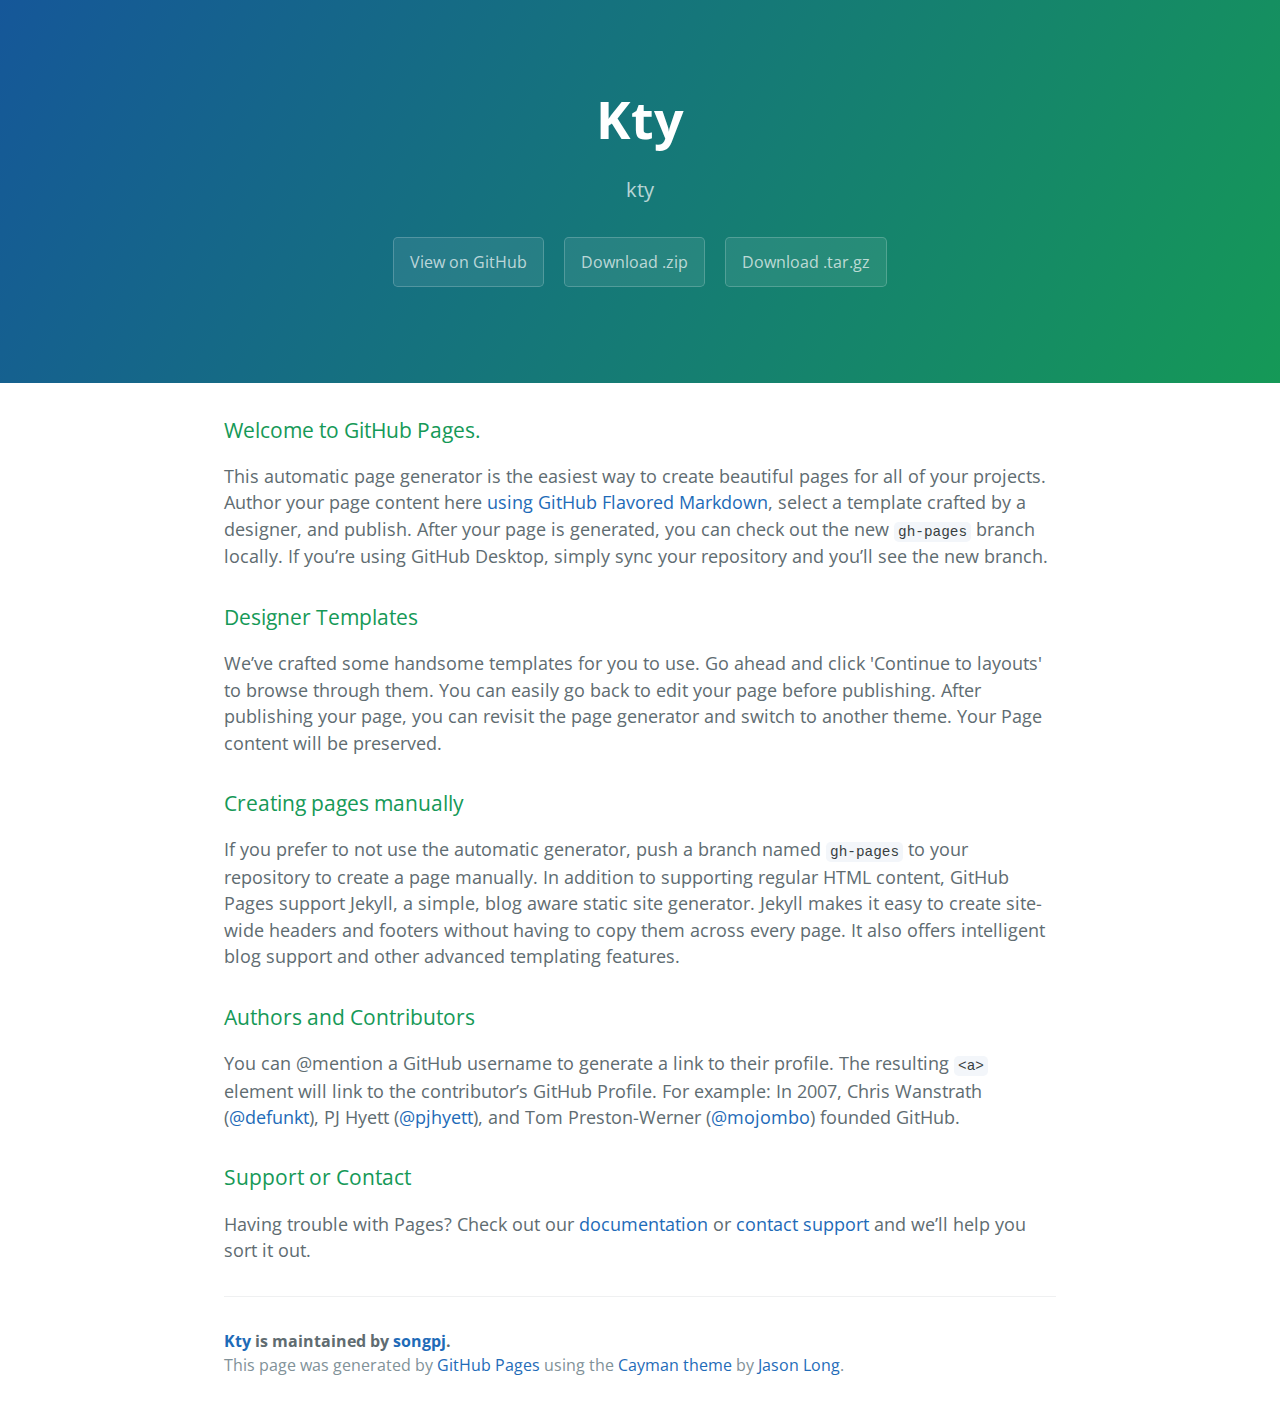
==== index.html @ f760d055 "Create gh-pages branch via GitHub" ====
<!DOCTYPE html>
<html lang="en-us">
  <head>
    <meta charset="UTF-8">
    <title>Kty by songpj</title>
    <meta name="viewport" content="width=device-width, initial-scale=1">
    <link rel="stylesheet" type="text/css" href="stylesheets/normalize.css" media="screen">
    <link href='https://fonts.googleapis.com/css?family=Open+Sans:400,700' rel='stylesheet' type='text/css'>
    <link rel="stylesheet" type="text/css" href="stylesheets/stylesheet.css" media="screen">
    <link rel="stylesheet" type="text/css" href="stylesheets/github-light.css" media="screen">
  </head>
  <body>
    <section class="page-header">
      <h1 class="project-name">Kty</h1>
      <h2 class="project-tagline">kty</h2>
      <a href="https://github.com/songpj/kty" class="btn">View on GitHub</a>
      <a href="https://github.com/songpj/kty/zipball/master" class="btn">Download .zip</a>
      <a href="https://github.com/songpj/kty/tarball/master" class="btn">Download .tar.gz</a>
    </section>

    <section class="main-content">
      <h3>
<a id="welcome-to-github-pages" class="anchor" href="#welcome-to-github-pages" aria-hidden="true"><span aria-hidden="true" class="octicon octicon-link"></span></a>Welcome to GitHub Pages.</h3>

<p>This automatic page generator is the easiest way to create beautiful pages for all of your projects. Author your page content here <a href="https://guides.github.com/features/mastering-markdown/">using GitHub Flavored Markdown</a>, select a template crafted by a designer, and publish. After your page is generated, you can check out the new <code>gh-pages</code> branch locally. If you’re using GitHub Desktop, simply sync your repository and you’ll see the new branch.</p>

<h3>
<a id="designer-templates" class="anchor" href="#designer-templates" aria-hidden="true"><span aria-hidden="true" class="octicon octicon-link"></span></a>Designer Templates</h3>

<p>We’ve crafted some handsome templates for you to use. Go ahead and click 'Continue to layouts' to browse through them. You can easily go back to edit your page before publishing. After publishing your page, you can revisit the page generator and switch to another theme. Your Page content will be preserved.</p>

<h3>
<a id="creating-pages-manually" class="anchor" href="#creating-pages-manually" aria-hidden="true"><span aria-hidden="true" class="octicon octicon-link"></span></a>Creating pages manually</h3>

<p>If you prefer to not use the automatic generator, push a branch named <code>gh-pages</code> to your repository to create a page manually. In addition to supporting regular HTML content, GitHub Pages support Jekyll, a simple, blog aware static site generator. Jekyll makes it easy to create site-wide headers and footers without having to copy them across every page. It also offers intelligent blog support and other advanced templating features.</p>

<h3>
<a id="authors-and-contributors" class="anchor" href="#authors-and-contributors" aria-hidden="true"><span aria-hidden="true" class="octicon octicon-link"></span></a>Authors and Contributors</h3>

<p>You can @mention a GitHub username to generate a link to their profile. The resulting <code>&lt;a&gt;</code> element will link to the contributor’s GitHub Profile. For example: In 2007, Chris Wanstrath (<a href="https://github.com/defunkt" class="user-mention">@defunkt</a>), PJ Hyett (<a href="https://github.com/pjhyett" class="user-mention">@pjhyett</a>), and Tom Preston-Werner (<a href="https://github.com/mojombo" class="user-mention">@mojombo</a>) founded GitHub.</p>

<h3>
<a id="support-or-contact" class="anchor" href="#support-or-contact" aria-hidden="true"><span aria-hidden="true" class="octicon octicon-link"></span></a>Support or Contact</h3>

<p>Having trouble with Pages? Check out our <a href="https://help.github.com/pages">documentation</a> or <a href="https://github.com/contact">contact support</a> and we’ll help you sort it out.</p>

      <footer class="site-footer">
        <span class="site-footer-owner"><a href="https://github.com/songpj/kty">Kty</a> is maintained by <a href="https://github.com/songpj">songpj</a>.</span>

        <span class="site-footer-credits">This page was generated by <a href="https://pages.github.com">GitHub Pages</a> using the <a href="https://github.com/jasonlong/cayman-theme">Cayman theme</a> by <a href="https://twitter.com/jasonlong">Jason Long</a>.</span>
      </footer>

    </section>

  
  </body>
</html>
---- stylesheets/stylesheet.css ----
* {
  box-sizing: border-box; }

body {
  padding: 0;
  margin: 0;
  font-family: "Open Sans", "Helvetica Neue", Helvetica, Arial, sans-serif;
  font-size: 16px;
  line-height: 1.5;
  color: #606c71; }

a {
  color: #1e6bb8;
  text-decoration: none; }
  a:hover {
    text-decoration: underline; }

.btn {
  display: inline-block;
  margin-bottom: 1rem;
  color: rgba(255, 255, 255, 0.7);
  background-color: rgba(255, 255, 255, 0.08);
  border-color: rgba(255, 255, 255, 0.2);
  border-style: solid;
  border-width: 1px;
  border-radius: 0.3rem;
  transition: color 0.2s, background-color 0.2s, border-color 0.2s; }
  .btn + .btn {
    margin-left: 1rem; }

.btn:hover {
  color: rgba(255, 255, 255, 0.8);
  text-decoration: none;
  background-color: rgba(255, 255, 255, 0.2);
  border-color: rgba(255, 255, 255, 0.3); }

@media screen and (min-width: 64em) {
  .btn {
    padding: 0.75rem 1rem; } }

@media screen and (min-width: 42em) and (max-width: 64em) {
  .btn {
    padding: 0.6rem 0.9rem;
    font-size: 0.9rem; } }

@media screen and (max-width: 42em) {
  .btn {
    display: block;
    width: 100%;
    padding: 0.75rem;
    font-size: 0.9rem; }
    .btn + .btn {
      margin-top: 1rem;
      margin-left: 0; } }

.page-header {
  color: #fff;
  text-align: center;
  background-color: #159957;
  background-image: linear-gradient(120deg, #155799, #159957); }

@media screen and (min-width: 64em) {
  .page-header {
    padding: 5rem 6rem; } }

@media screen and (min-width: 42em) and (max-width: 64em) {
  .page-header {
    padding: 3rem 4rem; } }

@media screen and (max-width: 42em) {
  .page-header {
    padding: 2rem 1rem; } }

.project-name {
  margin-top: 0;
  margin-bottom: 0.1rem; }

@media screen and (min-width: 64em) {
  .project-name {
    font-size: 3.25rem; } }

@media screen and (min-width: 42em) and (max-width: 64em) {
  .project-name {
    font-size: 2.25rem; } }

@media screen and (max-width: 42em) {
  .project-name {
    font-size: 1.75rem; } }

.project-tagline {
  margin-bottom: 2rem;
  font-weight: normal;
  opacity: 0.7; }

@media screen and (min-width: 64em) {
  .project-tagline {
    font-size: 1.25rem; } }

@media screen and (min-width: 42em) and (max-width: 64em) {
  .project-tagline {
    font-size: 1.15rem; } }

@media screen and (max-width: 42em) {
  .project-tagline {
    font-size: 1rem; } }

.main-content :first-child {
  margin-top: 0; }
.main-content img {
  max-width: 100%; }
.main-content h1, .main-content h2, .main-content h3, .main-content h4, .main-content h5, .main-content h6 {
  margin-top: 2rem;
  margin-bottom: 1rem;
  font-weight: normal;
  color: #159957; }
.main-content p {
  margin-bottom: 1em; }
.main-content code {
  padding: 2px 4px;
  font-family: Consolas, "Liberation Mono", Menlo, Courier, monospace;
  font-size: 0.9rem;
  color: #383e41;
  background-color: #f3f6fa;
  border-radius: 0.3rem; }
.main-content pre {
  padding: 0.8rem;
  margin-top: 0;
  margin-bottom: 1rem;
  font: 1rem Consolas, "Liberation Mono", Menlo, Courier, monospace;
  color: #567482;
  word-wrap: normal;
  background-color: #f3f6fa;
  border: solid 1px #dce6f0;
  border-radius: 0.3rem; }
  .main-content pre > code {
    padding: 0;
    margin: 0;
    font-size: 0.9rem;
    color: #567482;
    word-break: normal;
    white-space: pre;
    background: transparent;
    border: 0; }
.main-content .highlight {
  margin-bottom: 1rem; }
  .main-content .highlight pre {
    margin-bottom: 0;
    word-break: normal; }
.main-content .highlight pre, .main-content pre {
  padding: 0.8rem;
  overflow: auto;
  font-size: 0.9rem;
  line-height: 1.45;
  border-radius: 0.3rem; }
.main-content pre code, .main-content pre tt {
  display: inline;
  max-width: initial;
  padding: 0;
  margin: 0;
  overflow: initial;
  line-height: inherit;
  word-wrap: normal;
  background-color: transparent;
  border: 0; }
  .main-content pre code:before, .main-content pre code:after, .main-content pre tt:before, .main-content pre tt:after {
    content: normal; }
.main-content ul, .main-content ol {
  margin-top: 0; }
.main-content blockquote {
  padding: 0 1rem;
  margin-left: 0;
  color: #819198;
  border-left: 0.3rem solid #dce6f0; }
  .main-content blockquote > :first-child {
    margin-top: 0; }
  .main-content blockquote > :last-child {
    margin-bottom: 0; }
.main-content table {
  display: block;
  width: 100%;
  overflow: auto;
  word-break: normal;
  word-break: keep-all; }
  .main-content table th {
    font-weight: bold; }
  .main-content table th, .main-content table td {
    padding: 0.5rem 1rem;
    border: 1px solid #e9ebec; }
.main-content dl {
  padding: 0; }
  .main-content dl dt {
    padding: 0;
    margin-top: 1rem;
    font-size: 1rem;
    font-weight: bold; }
  .main-content dl dd {
    padding: 0;
    margin-bottom: 1rem; }
.main-content hr {
  height: 2px;
  padding: 0;
  margin: 1rem 0;
  background-color: #eff0f1;
  border: 0; }

@media screen and (min-width: 64em) {
  .main-content {
    max-width: 64rem;
    padding: 2rem 6rem;
    margin: 0 auto;
    font-size: 1.1rem; } }

@media screen and (min-width: 42em) and (max-width: 64em) {
  .main-content {
    padding: 2rem 4rem;
    font-size: 1.1rem; } }

@media screen and (max-width: 42em) {
  .main-content {
    padding: 2rem 1rem;
    font-size: 1rem; } }

.site-footer {
  padding-top: 2rem;
  margin-top: 2rem;
  border-top: solid 1px #eff0f1; }

.site-footer-owner {
  display: block;
  font-weight: bold; }

.site-footer-credits {
  color: #819198; }

@media screen and (min-width: 64em) {
  .site-footer {
    font-size: 1rem; } }

@media screen and (min-width: 42em) and (max-width: 64em) {
  .site-footer {
    font-size: 1rem; } }

@media screen and (max-width: 42em) {
  .site-footer {
    font-size: 0.9rem; } }
---- stylesheets/github-light.css ----
/*
The MIT License (MIT)

Copyright (c) 2016 GitHub, Inc.

Permission is hereby granted, free of charge, to any person obtaining a copy
of this software and associated documentation files (the "Software"), to deal
in the Software without restriction, including without limitation the rights
to use, copy, modify, merge, publish, distribute, sublicense, and/or sell
copies of the Software, and to permit persons to whom the Software is
furnished to do so, subject to the following conditions:

The above copyright notice and this permission notice shall be included in all
copies or substantial portions of the Software.

THE SOFTWARE IS PROVIDED "AS IS", WITHOUT WARRANTY OF ANY KIND, EXPRESS OR
IMPLIED, INCLUDING BUT NOT LIMITED TO THE WARRANTIES OF MERCHANTABILITY,
FITNESS FOR A PARTICULAR PURPOSE AND NONINFRINGEMENT. IN NO EVENT SHALL THE
AUTHORS OR COPYRIGHT HOLDERS BE LIABLE FOR ANY CLAIM, DAMAGES OR OTHER
LIABILITY, WHETHER IN AN ACTION OF CONTRACT, TORT OR OTHERWISE, ARISING FROM,
OUT OF OR IN CONNECTION WITH THE SOFTWARE OR THE USE OR OTHER DEALINGS IN THE
SOFTWARE.

*/

.pl-c /* comment */ {
  color: #969896;
}

.pl-c1 /* constant, variable.other.constant, support, meta.property-name, support.constant, support.variable, meta.module-reference, markup.raw, meta.diff.header */,
.pl-s .pl-v /* string variable */ {
  color: #0086b3;
}

.pl-e /* entity */,
.pl-en /* entity.name */ {
  color: #795da3;
}

.pl-smi /* variable.parameter.function, storage.modifier.package, storage.modifier.import, storage.type.java, variable.other */,
.pl-s .pl-s1 /* string source */ {
  color: #333;
}

.pl-ent /* entity.name.tag */ {
  color: #63a35c;
}

.pl-k /* keyword, storage, storage.type */ {
  color: #a71d5d;
}

.pl-s /* string */,
.pl-pds /* punctuation.definition.string, string.regexp.character-class */,
.pl-s .pl-pse .pl-s1 /* string punctuation.section.embedded source */,
.pl-sr /* string.regexp */,
.pl-sr .pl-cce /* string.regexp constant.character.escape */,
.pl-sr .pl-sre /* string.regexp source.ruby.embedded */,
.pl-sr .pl-sra /* string.regexp string.regexp.arbitrary-repitition */ {
  color: #183691;
}

.pl-v /* variable */ {
  color: #ed6a43;
}

.pl-id /* invalid.deprecated */ {
  color: #b52a1d;
}

.pl-ii /* invalid.illegal */ {
  color: #f8f8f8;
  background-color: #b52a1d;
}

.pl-sr .pl-cce /* string.regexp constant.character.escape */ {
  font-weight: bold;
  color: #63a35c;
}

.pl-ml /* markup.list */ {
  color: #693a17;
}

.pl-mh /* markup.heading */,
.pl-mh .pl-en /* markup.heading entity.name */,
.pl-ms /* meta.separator */ {
  font-weight: bold;
  color: #1d3e81;
}

.pl-mq /* markup.quote */ {
  color: #008080;
}

.pl-mi /* markup.italic */ {
  font-style: italic;
  color: #333;
}

.pl-mb /* markup.bold */ {
  font-weight: bold;
  color: #333;
}

.pl-md /* markup.deleted, meta.diff.header.from-file */ {
  color: #bd2c00;
  background-color: #ffecec;
}

.pl-mi1 /* markup.inserted, meta.diff.header.to-file */ {
  color: #55a532;
  background-color: #eaffea;
}

.pl-mdr /* meta.diff.range */ {
  font-weight: bold;
  color: #795da3;
}

.pl-mo /* meta.output */ {
  color: #1d3e81;
}
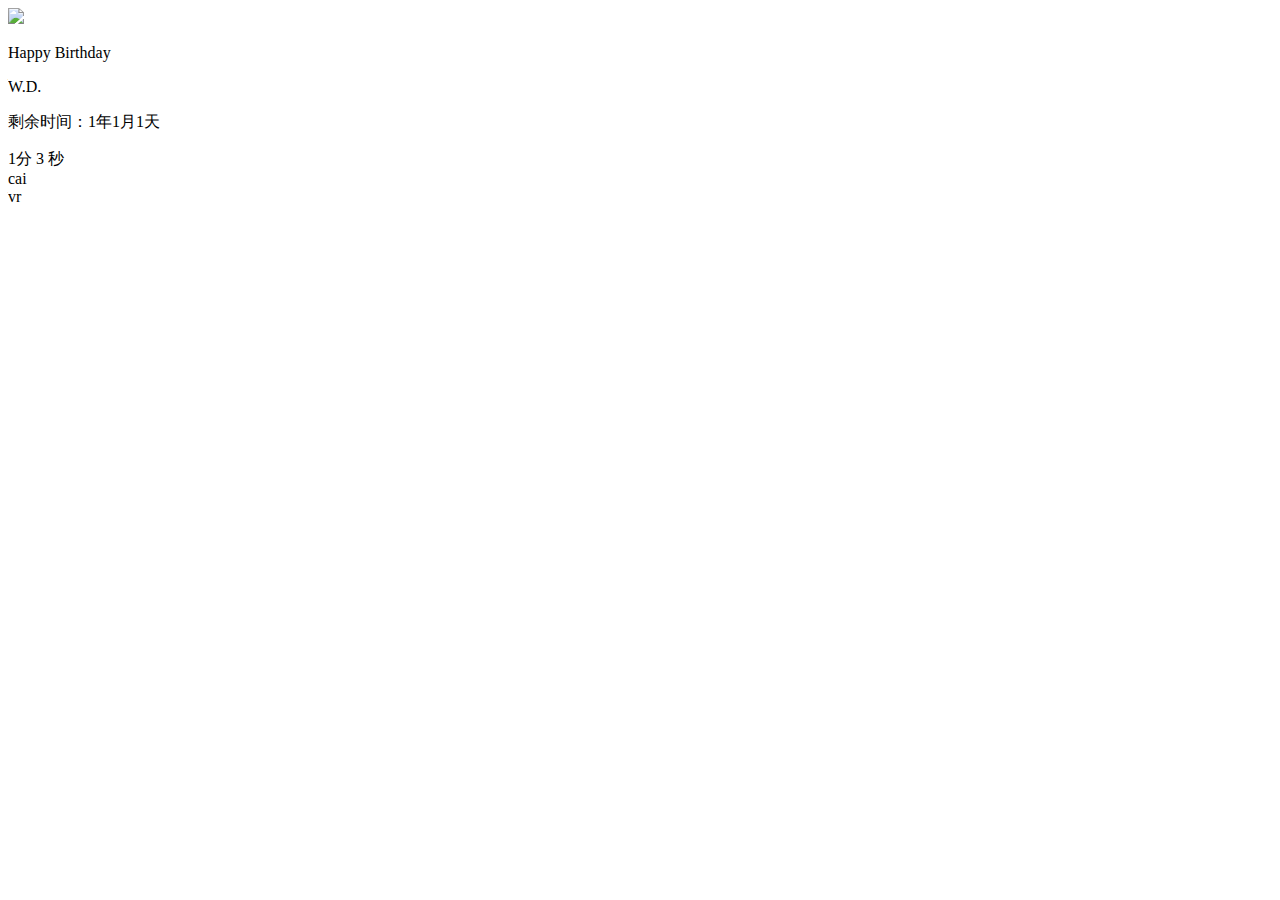
==== commit 9614d5d2: "test" ====
--- a/index.html
+++ b/index.html
@@ -1,57 +1,98 @@
 <!DOCTYPE html>
-<html lang="en-us">
-  <head>
+<html lang="en">
+<head>
     <meta charset="UTF-8">
-    <title>Kty by songpj</title>
-    <meta name="viewport" content="width=device-width, initial-scale=1">
-    <link rel="stylesheet" type="text/css" href="stylesheets/normalize.css" media="screen">
-    <link href='https://fonts.googleapis.com/css?family=Open+Sans:400,700' rel='stylesheet' type='text/css'>
-    <link rel="stylesheet" type="text/css" href="stylesheets/stylesheet.css" media="screen">
-    <link rel="stylesheet" type="text/css" href="stylesheets/github-light.css" media="screen">
-  </head>
-  <body>
-    <section class="page-header">
-      <h1 class="project-name">Kty</h1>
-      <h2 class="project-tagline">kty</h2>
-      <a href="https://github.com/songpj/kty" class="btn">View on GitHub</a>
-      <a href="https://github.com/songpj/kty/zipball/master" class="btn">Download .zip</a>
-      <a href="https://github.com/songpj/kty/tarball/master" class="btn">Download .tar.gz</a>
-    </section>
+    <title>Happy Birthday</title>
+    <meta name="viewport" content="width=device-width,minimum-scale=1.0,maximum-scale=1.0,user-scalable=no">
+    <link rel="stylesheet" type="text/css" href="css/card.css">
+</head>
+<body>
+    <div class="wrapper">
+        <div class="card-face">
+            <div class="face-top">
+                <img class="face-kt" src="images/face-kt.png" />
+            </div>
+            <div class="face-bottom">
+                <div class="stamp"></div>
+                <div class="title">
+                    <p>Happy Birthday</p>
+                    <p>W.D.</p>
+                </div>
+            </div>
+            <div class="person left">
+                <div class="person-bg"></div>
+                <div class="arm"></div>
+            </div>
+        </div>
+    </div>
 
-    <section class="main-content">
-      <h3>
-<a id="welcome-to-github-pages" class="anchor" href="#welcome-to-github-pages" aria-hidden="true"><span aria-hidden="true" class="octicon octicon-link"></span></a>Welcome to GitHub Pages.</h3>
 
-<p>This automatic page generator is the easiest way to create beautiful pages for all of your projects. Author your page content here <a href="https://guides.github.com/features/mastering-markdown/">using GitHub Flavored Markdown</a>, select a template crafted by a designer, and publish. After your page is generated, you can check out the new <code>gh-pages</code> branch locally. If you’re using GitHub Desktop, simply sync your repository and you’ll see the new branch.</p>
+    <div class="overlay">
+        <div class="time-count">
+            <p>剩余时间：1年1月1天</p>
+            <div>1分<span class="second"> 3 </span>秒</div>
+        </div>
+    </div>
 
-<h3>
-<a id="designer-templates" class="anchor" href="#designer-templates" aria-hidden="true"><span aria-hidden="true" class="octicon octicon-link"></span></a>Designer Templates</h3>
+    <div class="music-box">
+        <div class="music-icon paused"></div>
+        <audio id="laoSiJi"  loop="loop">
+            autoplay="autoplay"
+            <source src="http://m5.file.xiami.com/169/7169/1327081895/1774088627_16429051_l.mp3?auth_key=e3ea772abb6088020b7dbff402061743-1481684400-0-null" type="audio/mpeg" />
+        </audio>
+    </div>
 
-<p>We’ve crafted some handsome templates for you to use. Go ahead and click 'Continue to layouts' to browse through them. You can easily go back to edit your page before publishing. After publishing your page, you can revisit the page generator and switch to another theme. Your Page content will be preserved.</p>
 
-<h3>
-<a id="creating-pages-manually" class="anchor" href="#creating-pages-manually" aria-hidden="true"><span aria-hidden="true" class="octicon octicon-link"></span></a>Creating pages manually</h3>
+    <div class="land-stuff-box">
+        <div class="land-stuff">cai</div>
+        <div class="land-stuff">vr</div>
+        <div class="land-stuff"></div>
 
-<p>If you prefer to not use the automatic generator, push a branch named <code>gh-pages</code> to your repository to create a page manually. In addition to supporting regular HTML content, GitHub Pages support Jekyll, a simple, blog aware static site generator. Jekyll makes it easy to create site-wide headers and footers without having to copy them across every page. It also offers intelligent blog support and other advanced templating features.</p>
+    </div>
 
-<h3>
-<a id="authors-and-contributors" class="anchor" href="#authors-and-contributors" aria-hidden="true"><span aria-hidden="true" class="octicon octicon-link"></span></a>Authors and Contributors</h3>
 
-<p>You can @mention a GitHub username to generate a link to their profile. The resulting <code>&lt;a&gt;</code> element will link to the contributor’s GitHub Profile. For example: In 2007, Chris Wanstrath (<a href="https://github.com/defunkt" class="user-mention">@defunkt</a>), PJ Hyett (<a href="https://github.com/pjhyett" class="user-mention">@pjhyett</a>), and Tom Preston-Werner (<a href="https://github.com/mojombo" class="user-mention">@mojombo</a>) founded GitHub.</p>
+    <script type="text/javascript" src="js/zepto.min.js"></script>
+    <script>
+        // music
+        $('.music-box').on('click', function(){
+            var audio = $('.music-box #laoSiJi')[0],
+                musicIcon = $('.music-box .music-icon');
+            if(audio.paused){
+                audio.play();
+                musicIcon.removeClass('paused')
+            }else{
+                audio.pause();
+                musicIcon.addClass('paused')
+            }
+        });
 
-<h3>
-<a id="support-or-contact" class="anchor" href="#support-or-contact" aria-hidden="true"><span aria-hidden="true" class="octicon octicon-link"></span></a>Support or Contact</h3>
+        // count down
+        var secondEle = document.querySelector('.time-count .second');
+        var timeCount = window.setInterval(function(){
+            var cur = parseInt(secondEle.innerHTML);
 
-<p>Having trouble with Pages? Check out our <a href="https://help.github.com/pages">documentation</a> or <a href="https://github.com/contact">contact support</a> and we’ll help you sort it out.</p>
-
-      <footer class="site-footer">
-        <span class="site-footer-owner"><a href="https://github.com/songpj/kty">Kty</a> is maintained by <a href="https://github.com/songpj">songpj</a>.</span>
-
-        <span class="site-footer-credits">This page was generated by <a href="https://pages.github.com">GitHub Pages</a> using the <a href="https://github.com/jasonlong/cayman-theme">Cayman theme</a> by <a href="https://twitter.com/jasonlong">Jason Long</a>.</span>
-      </footer>
-
-    </section>
-
-  
-  </body>
+            if(cur > 0){
+                secondEle.innerHTML = cur - 1;
+            }else{
+                window.clearInterval(timeCount);
+                $('.overlay').addClass('fadeOut');
+            }
+        }, 1000);
+    </script>
+    <script>
+        var stuffs = $('.land-stuff');
+        for(var i in stuffs){
+            if(stuffs.hasOwnProperty(i)){
+                $(stuffs[i]).on('tap', function(){
+                    $(this).addClass('bounce');
+                    (function(ele){
+                        window.setTimeout(function(){
+                            $(ele).removeClass('bounce');
+                        }, 600);
+                    }(this));
+                });
+            }
+        }
+    </script>
+</body>
 </html>
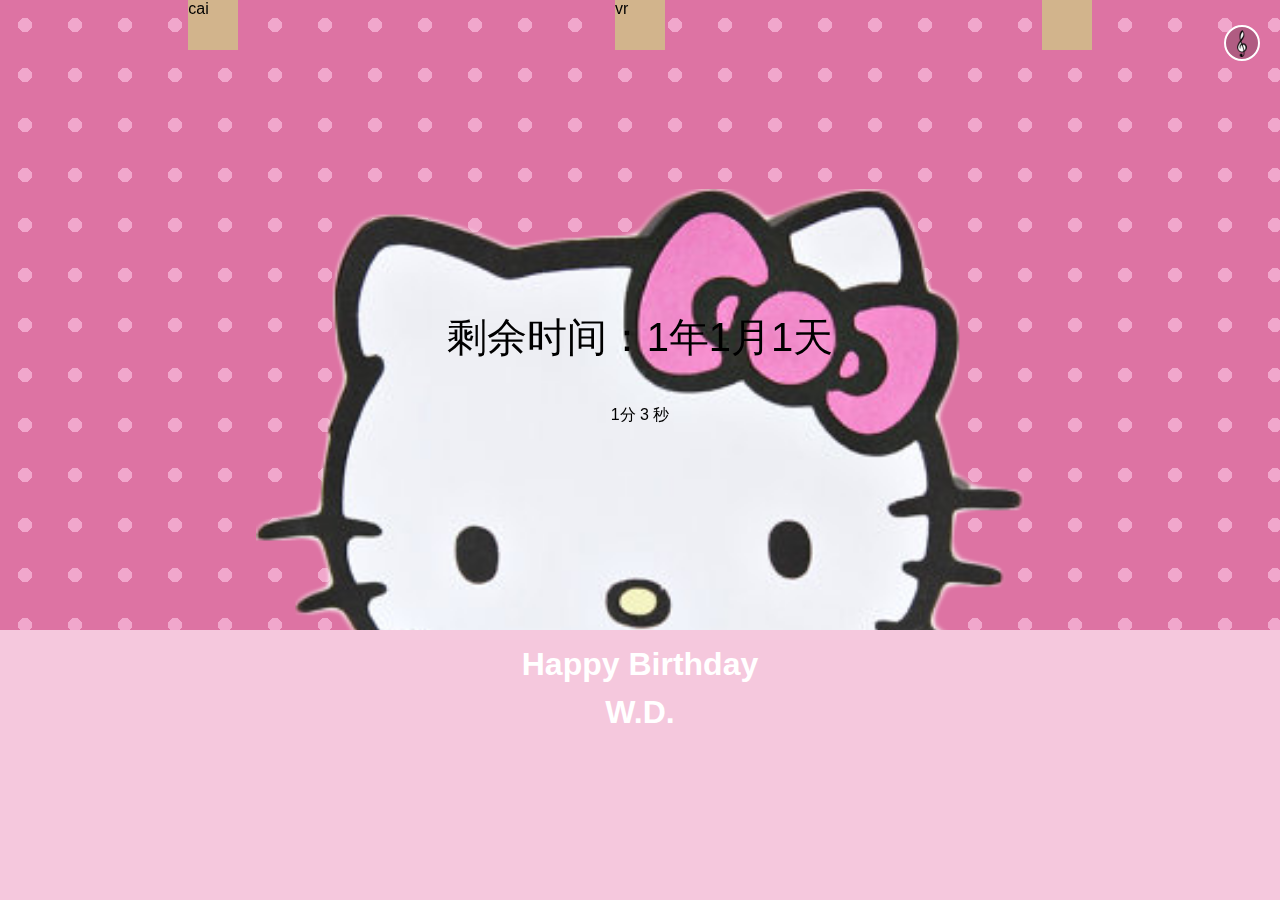
==== commit 1a7f42be: "temp" ====
--- a/index.html
+++ b/index.html
@@ -95,4 +95,4 @@
         }
     </script>
 </body>
-</html>
+</html>--- a/css/card.css
+++ b/css/card.css
@@ -0,0 +1,314 @@
+.test{
+    transition: all 0.6s cubic-bezier(0.19,1,0.22,1);
+}
+
+html{
+
+}
+body{
+    margin: 0;
+    max-width: 100%;
+    overflow-x: hidden;
+    font-family: Arial, Helvetica, sans-serif;
+    background: #dd73a3;
+}
+.wrapper{
+
+}
+.card-face{
+    position: relative;
+}
+.face-top{
+    position: relative;
+    height: 70vh;
+    background-color: #dd73a3;
+    background-image: radial-gradient(#f1a7cc 20%, transparent 0%),radial-gradient(#f1a7cc 20%, transparent 0%);
+    background-size: 50px 50px;
+    animation: blink 2s linear 0s infinite;
+    perspective: 1200px;
+}
+.face-kt{
+    position: absolute;
+    width: 60%;
+    left: 20%;
+    top: 30%;
+}
+.face-bottom{
+    height: 30vh;
+    background-color: #f5c8dd;
+    padding: 10px;
+    position: relative;
+    box-sizing: border-box;
+    perspective: 1200px;
+}
+@keyframes stamp {
+    from{
+        transform: rotate(-45deg) translateZ(2000px);
+    }
+    to{
+        transform: rotate(-45deg) translateZ(0px);
+        opacity: 1;
+    }
+}
+.face-bottom .stamp{
+    position: absolute;
+    bottom: 10px;
+    right: 30px;
+    width: 120px;
+    height: 120px;
+    background: url('../images/stamp.png') no-repeat;
+    background-size: 100% 100%;
+    //transform: rotate(-45deg) translateZ(2000px);
+    z-index: 9;
+    opacity: 0;
+
+    transition: transform .5s ease-in;
+    animation: stamp .5s ease-in 2s 1, opacity .2s ease-in 2.3s 1;
+    -webkit-animation-fill-mode:forwards;
+    animation-fill-mode:forwards;
+
+    border-radius: 50%;
+    box-shadow: 0 2px 6px rgba(0,0,0,.3);
+}
+.face-bottom .title{
+    position: absolute;
+    width: 80%;
+    left: 10%;
+    text-align: center;
+    z-index: 10;
+}
+.face-bottom p{
+    margin: 0;
+    text-align: center;
+    font-size: 2em;
+    line-height: 1.5;
+    color: #fff;
+    font-weight: bold;
+}
+
+
+
+
+/* side kitty */
+@keyframes blink{
+    0% {
+        background-position: 0 0, 25px 25px;
+    }
+    49.99% {
+        background-position: 0 0, 25px 25px;
+    }
+    50% {
+        background-position: 0 25px, 25px 0;
+    }
+    99.99% {
+        background-position: 0 25px, 25px 0;
+    }
+}
+
+@keyframes armWave{
+    0%{
+        transform: rotate(0deg);
+    }
+    25%{
+        transform: rotateY(-50deg);
+    }
+    75%{
+        transform: rotateY(50deg);
+    }
+}
+
+@keyframes personFadeIn {
+    0%{
+        transform: rotate(0deg) translateX(-300%);
+    }
+    3%{
+        transform: rotate(0deg) translateX(-100%);
+    }
+    5%{
+        transform: rotate(10deg) translateX(-40%);
+    }
+    100%{
+        transform: rotate(10deg) translateX(-40%);
+    }
+}
+
+.person{
+    position: absolute;
+    width: 120px;
+    height: 130px;
+    z-index: 100;
+}
+.person.left{
+    left: 0;
+    bottom: 30vh;
+    transform-origin: 0 100%;
+    transform: rotate(30deg) translateX(-300%);
+    animation: personFadeIn 20s linear 2s;
+    -webkit-animation-fill-mode:forwards;
+    animation-fill-mode:forwards;
+}
+
+.person-bg{
+    position: absolute;
+    left: 0;
+    top: 0;
+    width: 100%;
+    height: 100%;
+    background: url(../images/side-kt-no-tail.png) no-repeat;
+    background-size: 100%;
+    z-index: 10;
+}
+
+.person .arm{
+    position: absolute;
+    width: 26px;
+    height: 20px;
+    background: lightblue;
+    z-index: 9;
+    background: url(../images/side-kt-tail-2.png) no-repeat;
+    background-size: 100%;
+}
+.person.left .arm{
+    right: 15px;
+    bottom: 4px;
+    transform-origin: 0% 50%;
+    animation: armWave 0.8s linear 4s infinite;
+}
+
+
+
+/* music */
+.music-box{
+    position: fixed;
+    top: 25px;
+    right: 20px;
+    width: 32px;
+    height: 32px;
+    border: 2px solid #fff;
+    background: rgba(0,0,0,.2);
+    border-radius: 50%;
+    text-align: center;
+    z-index: 1000;
+}
+.music-icon{
+    display: inline-block;
+    width: 10px;
+    height: 28px;
+    margin-top: 3px;
+    background: url("[data-uri]") no-repeat;
+    background-size: 100%;
+    animation: simCircle 6s linear infinite;
+}
+.music-icon.paused{
+    animation-play-state:paused;
+    -webkit-animation-play-state:paused;
+}
+
+@keyframes simCircle {
+    from{
+        transform: rotate(0deg);
+    }
+    to{
+        transform: rotate(360deg);
+    }
+}
+
+
+/* overlay, time's count down*/
+.overlay{
+    position: fixed;
+    left: 0;
+    top: 0;
+    width: 100%;
+    height: 100%;
+    background: rgba(0,0,0,1);
+    background: transparent;
+    color: #fff;
+    color: #000;
+    z-index: 1100;
+    opacity: 1;
+    transition: opacity 2s ease-out;
+}
+.overlay.fadeOut{
+    opacity: 0;
+    pointer-events: none;
+}
+.time-count{
+    position: relative;
+    text-align: center;
+    top: 30%;
+}
+.time-count p:first-child{
+    font-size: 2.5em;
+}
+.time-count p:last-child{
+    font-size: 2em;
+}
+.time-count p i{
+
+}
+
+
+/* top stuff */
+@keyframes land {
+    from{
+        transform: translateY(0);
+    }
+    to{
+        transform: translateY(2000%);
+    }
+}
+@keyframes bounce {
+    0%, 100% {
+        -moz-transform: rotate(0deg);
+        -ms-transform: rotate(0deg);
+        -webkit-transform: rotate(0deg);
+        transform: rotate(0deg);
+    }
+    25% {
+        -moz-transform: rotate(15deg);
+        -ms-transform: rotate(15deg);
+        -webkit-transform: rotate(15deg);
+        transform: rotate(15deg);
+    }
+    50% {
+        -moz-transform: rotate(-15deg);
+        -ms-transform: rotate(-15deg);
+        -webkit-transform: rotate(-15deg);
+        transform: rotate(-15deg);
+    }
+    75% {
+        -moz-transform: rotate(5deg);
+        -ms-transform: rotate(5deg);
+        -webkit-transform: rotate(5deg);
+        transform: rotate(5deg);
+    }
+    85% {
+        -moz-transform: rotate(-5deg);
+        -ms-transform: rotate(-5deg);
+        -webkit-transform: rotate(-5deg);
+        transform: rotate(-5deg);
+    }
+}
+.land-stuff-box{
+    position: fixed;
+    top: 0;
+    left: 0;
+    width: 100%;
+    height: 40px;
+    display: flex;
+    justify-content: space-around;
+    z-index: 900;
+}
+.land-stuff{
+    display: inline-block;
+    width: 50px;
+    height: 50px;
+    background: tan;
+}
+.land-stuff.active{
+    animation: land 2s ease-out;
+}
+.land-stuff.bounce{
+    animation: bounce 0.5s alternate;
+}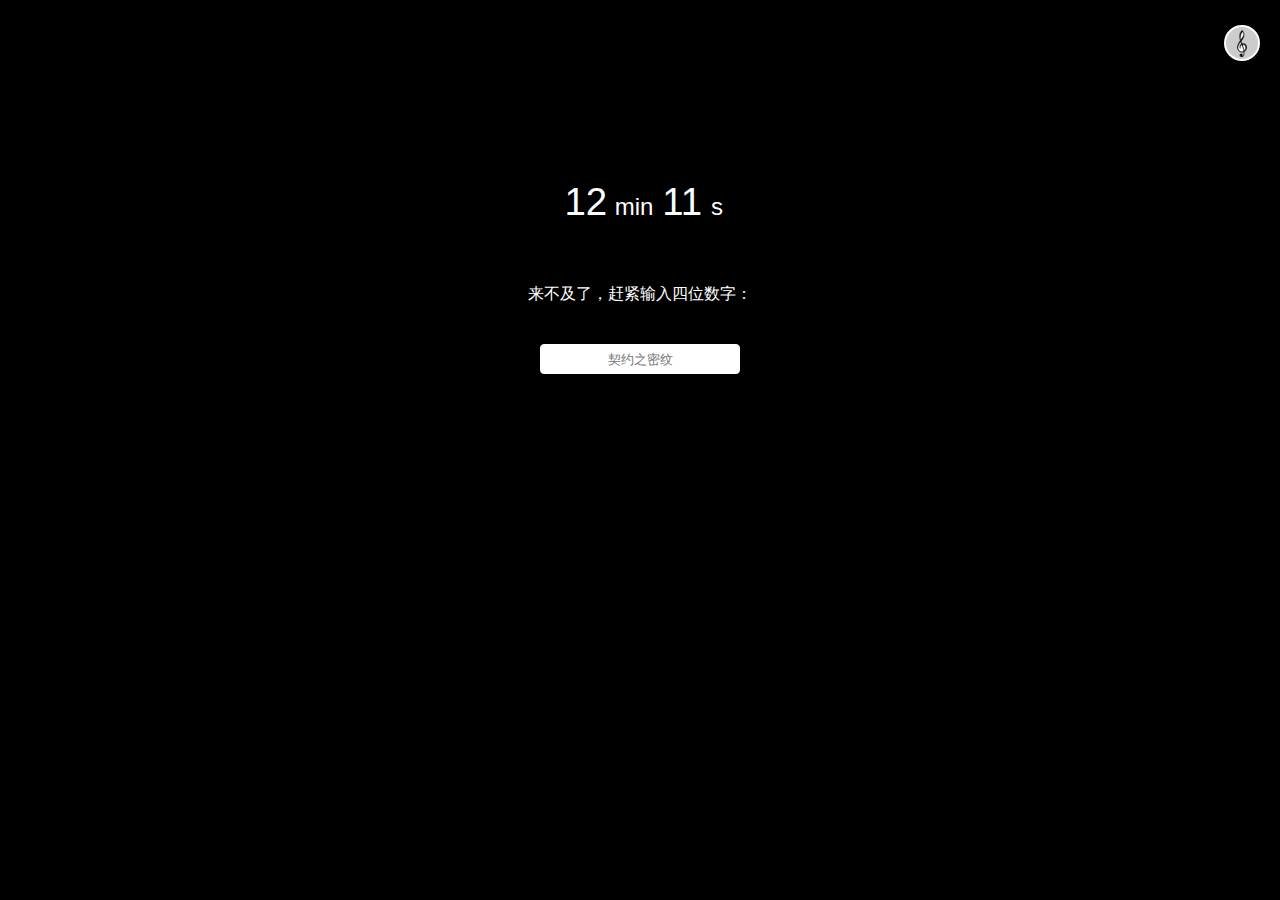
==== commit 2eed6206: "temp" ====
--- a/index.html
+++ b/index.html
@@ -7,16 +7,64 @@
     <link rel="stylesheet" type="text/css" href="css/card.css">
 </head>
 <body>
+
+    <div class="overlay">
+        <div class="time-count">
+            <p></p>
+            <div class="time-line"><span class="minute">12</span>min<span class="second">11</span>s</div>
+        </div>
+        <div class="q-line">
+            <div class="q-sec">
+                <div class="q-desc">来不及了，赶紧输入四位数字：</div>
+                <div class="q-ans">
+                    <input placeholder="契约之密纹" pattern="[0-9]*" />
+                </div>
+            </div>
+            <div class="q-sec">
+                <div class="q-desc">今天是谁过生日？</div>
+                <div class="q-ans">
+                    <input type="text" placeholder="老司机之名" />
+                </div>
+            </div>
+            <div class="q-sec">
+                <div class="q-desc">用20~50字简述产品经理的罪行日常</div>
+                <div class="q-ans">
+                    <input type="text" placeholder="送分题啊" />
+                </div>
+            </div>
+            <div class="q-sec">
+                <div class="q-desc">最有情有义的人有几块腹肌？A(5), B(6)</div>
+                <div class="q-ans">
+                    <input type="text" placeholder="又是一道送分题啊" />
+                </div>
+            </div>
+            <div class="q-sec">
+                <div class="q-desc img">
+                    <img src="images/gaoshu.png" />
+                </div>
+                <div class="q-ans">
+                    <input type="text" placeholder="距离考试结束还有5分钟" />
+                </div>
+            </div>
+
+        </div>
+
+        <div class="stamp">
+            <div class="stamp-bg"></div>
+        </div>
+    </div>
+
     <div class="wrapper">
         <div class="card-face">
             <div class="face-top">
                 <img class="face-kt" src="images/face-kt.png" />
             </div>
             <div class="face-bottom">
-                <div class="stamp"></div>
+
                 <div class="title">
                     <p>Happy Birthday</p>
-                    <p>W.D.</p>
+                    <p>王·栋</p>
+                    <p>18岁</p>
                 </div>
             </div>
             <div class="person left">
@@ -27,34 +75,153 @@
     </div>
 
 
-    <div class="overlay">
-        <div class="time-count">
-            <p>剩余时间：1年1月1天</p>
-            <div>1分<span class="second"> 3 </span>秒</div>
-        </div>
-    </div>
-
     <div class="music-box">
-        <div class="music-icon paused"></div>
-        <audio id="laoSiJi"  loop="loop">
-            autoplay="autoplay"
+        <div class="music-icon"></div>
+        <audio id="laoSiJi" loop="loop" >autoplay="autoplay"
             <source src="http://m5.file.xiami.com/169/7169/1327081895/1774088627_16429051_l.mp3?auth_key=e3ea772abb6088020b7dbff402061743-1481684400-0-null" type="audio/mpeg" />
         </audio>
     </div>
 
 
     <div class="land-stuff-box">
-        <div class="land-stuff">cai</div>
-        <div class="land-stuff">vr</div>
-        <div class="land-stuff"></div>
-
-    </div>
+        <div class="land-stuff lettuce"></div>
+        <div class="land-stuff no">礼物</div>
+        <div class="land-stuff vr">VR</div>
+    </div>
+
 
 
     <script type="text/javascript" src="js/zepto.min.js"></script>
+
     <script>
+        //
+        var flag = false,
+            count = 0;
+        $('.stamp').on('tap', function(){
+            //$('body').addClass('active');
+
+            var qEles = $('.q-line .q-sec'),
+                qWidth = qEles.eq(0).width(),
+                curEle = qEles.not(".active").eq(0),
+                curIndex = curEle.index(),
+                qNum = qEles.length,
+                qInputEle = curEle.find('input').eq(0),
+                qInputVal = qInputEle.val();
+
+
+            if(curIndex < qNum - 1){
+                if(curIndex == 0){
+                    if(qInputVal != '1211'){
+                        qInputEle.val('');
+                        if(count == 0){
+                            qInputEle.attr('placeholder', '4不4sa');
+                        }
+                        if(count == 1){
+                            qInputEle.attr('placeholder', '认真的么？');
+                        }
+                        count++;
+                    }else{
+                        flag = true;
+                    }
+                }
+                if(curIndex == 1){
+                    if(qInputVal != '小王'){
+                        qInputEle.val('');
+                        if(qInputVal == '王栋'){
+                            qInputEle.attr('placeholder', '答对一半，老司机');
+                        }
+                        if(count == 1){
+                            qInputEle.attr('placeholder', '我想放弃了。。。');
+                        }
+                        count++;
+                    }else{
+                        flag = true;
+                    }
+                }
+                if(curIndex == 2){
+                    if(count == 0 || (!qInputVal || qInputVal.length < 10)){
+                        qInputEle.val('');
+                        if(count == 0) qInputEle.attr('placeholder', '考生请严肃作答');
+                        if(count == 1) qInputEle.attr('placeholder', '等下到我办公室来一趟');
+                        if(count == 2) qInputEle.attr('placeholder', '明天叫家长来趟学校');
+                        if(count == 3) qInputEle.attr('placeholder', '老师要动手了');
+                        count++;
+                    }else{
+                        flag = true;
+                    }
+                }
+                if(curIndex == 3){
+                    qInputVal = qInputVal.toLowerCase();
+                    if(qInputVal != 'a' && qInputVal != 'b'){
+                        qInputEle.val('');
+                        qInputEle.attr('placeholder', '不要调皮');
+                    }else{
+                        flag = true;
+                    }
+                }
+
+
+                if(flag){
+                    curEle.addClass('active');
+                    $('.q-line').css('transform', 'translateX(-' + ((curIndex + 1) * qWidth) + 'px)');
+                    flag = false;
+                    count = 0;
+                }else{
+
+                }
+            }else{
+
+                if(curIndex == 4){
+                    if(qInputVal && qInputVal != '跟你的生日有关系哦' ){
+                        qInputEle.blur();
+                        alert('天才');
+                        flag = true;
+                    }else{
+                        qInputEle.val('');
+                        qInputEle.attr('placeholder', '跟你的生日有关系哦');
+                        return;
+                    }
+                }
+
+                $('.overlay').addClass('fadeOut');
+                setTimeout(function(){
+                    $('body').addClass('active');
+                }, 2000);
+
+            }
+        });
+
+        // count down
+        var initMin = 30,
+            initSec = 60;
+        var secondEle = $('.time-count .second'),
+            minuteEle = $('.time-count .minute');
+        var timeCount = window.setInterval(function(){
+            var cur = parseInt(secondEle.html());
+
+            if(cur > 0){
+                secondEle.html(cur - 1);
+            }else{
+                var curMin = parseInt(minuteEle.html());
+                if(curMin && curMin > 0){
+                    secondEle.html(59);
+                    minuteEle.html(curMin - 1);
+                }else{
+                    minuteEle.html(initMin);
+                    secondEle.html(initSec);
+                }
+
+
+                /*window.clearInterval(timeCount);
+                //$('.overlay').addClass('fadeOut');
+                setTimeout(function(){
+                    //$('.overlay').remove();
+                }, 2000)*/
+            }
+        }, 1000);
+
         // music
-        $('.music-box').on('click', function(){
+        $('.music-box').on('tap', function(){
             var audio = $('.music-box #laoSiJi')[0],
                 musicIcon = $('.music-box .music-icon');
             if(audio.paused){
@@ -66,21 +233,9 @@
             }
         });
 
-        // count down
-        var secondEle = document.querySelector('.time-count .second');
-        var timeCount = window.setInterval(function(){
-            var cur = parseInt(secondEle.innerHTML);
-
-            if(cur > 0){
-                secondEle.innerHTML = cur - 1;
-            }else{
-                window.clearInterval(timeCount);
-                $('.overlay').addClass('fadeOut');
-            }
-        }, 1000);
     </script>
     <script>
-        var stuffs = $('.land-stuff');
+        /*var stuffs = $('.land-stuff');
         for(var i in stuffs){
             if(stuffs.hasOwnProperty(i)){
                 $(stuffs[i]).on('tap', function(){
@@ -92,6 +247,51 @@
                     }(this));
                 });
             }
+        }*/
+
+        $('.land-stuff').on('tap', function(){
+            if($(this).hasClass('no')) return;
+            $(this).addClass('bounce');
+            (function(ele){
+                window.setTimeout(function(){
+                    $(ele).removeClass('bounce').addClass('land');
+                    window.setTimeout(function(){
+                        $(ele).removeClass('land');
+                    }, 3600)
+                }, 600);
+            }(this));
+        });
+    </script>
+
+
+
+
+
+    <script>
+        var width = 50,
+            height = 50;
+
+        var index = 1;
+        if (true) {
+            $('body').on('touchstart', function (e) {
+                var left = e.touches[0].pageX - width/2;
+                var top = e.touches[0].pageY - height/2;
+
+                if(!$('body').hasClass('acitve') || e.touches[0].pageY < 100) return;
+
+                $(this).append('<div class="dot" data-index="' + index + '" style="top:' + top + 'px;left:' + left + 'px;"></div>');
+                index++;
+
+                (function(i){
+                    setTimeout(function () {
+                        $('body .dot[data-index="' + i + '"]').remove();
+                    }, 3000);
+                }(index));
+
+            });
+            document.body.addEventListener('touchmove', function (e) {
+                e.preventDefault();
+            });
         }
     </script>
 </body>
--- a/css/card.css
+++ b/css/card.css
@@ -12,6 +12,9 @@
     font-family: Arial, Helvetica, sans-serif;
     background: #dd73a3;
 }
+.hide{
+    display: none !important;
+}
 .wrapper{
 
 }
@@ -20,12 +23,12 @@
 }
 .face-top{
     position: relative;
-    height: 70vh;
+    height: 60vh;
     background-color: #dd73a3;
     background-image: radial-gradient(#f1a7cc 20%, transparent 0%),radial-gradient(#f1a7cc 20%, transparent 0%);
     background-size: 50px 50px;
     animation: blink 2s linear 0s infinite;
-    perspective: 1200px;
+    /*perspective: 1200px;*/
 }
 .face-kt{
     position: absolute;
@@ -50,30 +53,57 @@
         opacity: 1;
     }
 }
-.face-bottom .stamp{
-    position: absolute;
-    bottom: 10px;
-    right: 30px;
+.stamp{
+    position: absolute;
+    bottom: 70px;
+    right: 20px;
+    width: 120px;
+    height: 120px;
+
+    //transform: rotate(-45deg) translateZ(2000px);
+    z-index: 11009;
+    opacity: 0;
+
+    transition: transform .5s ease-in;
+    animation: stamp .5s ease-in 0.5s 1, opacity .2s ease-in 0.8s 1;
+    -webkit-animation-fill-mode:forwards;
+    animation-fill-mode:forwards;
+
+    border-radius: 50%;
+    box-shadow: 0 2px 6px rgba(0,0,0,.3);
+}
+.stamp-bg{
     width: 120px;
     height: 120px;
     background: url('../images/stamp.png') no-repeat;
     background-size: 100% 100%;
-    //transform: rotate(-45deg) translateZ(2000px);
-    z-index: 9;
-    opacity: 0;
-
-    transition: transform .5s ease-in;
-    animation: stamp .5s ease-in 2s 1, opacity .2s ease-in 2.3s 1;
-    -webkit-animation-fill-mode:forwards;
-    animation-fill-mode:forwards;
-
+    z-index: 11009;
+}
+.stamp:after{
+    content: '';
+    position: absolute;
+    top: 5px;
+    left: -7px;
+    width: 100%;
+    height: 100%;
+    background: #8c4555;
+    z-index: -1;
     border-radius: 50%;
-    box-shadow: 0 2px 6px rgba(0,0,0,.3);
+    padding-left: 2px;
+    padding-right: 2px;
+    padding-bottom: 4px;
+}
+.stamp:active{
+    bottom: 67px;
+}
+.stamp:active:after{
+    top: 1px;
+    left: -5px;
 }
 .face-bottom .title{
     position: absolute;
-    width: 80%;
-    left: 10%;
+    width: 76%;
+    left: 16%;
     text-align: center;
     z-index: 10;
 }
@@ -140,12 +170,14 @@
 }
 .person.left{
     left: 0;
-    bottom: 30vh;
+    bottom: 15vh;
     transform-origin: 0 100%;
     transform: rotate(30deg) translateX(-300%);
+    animation-fill-mode:forwards;
+}
+.active .person.left{
     animation: personFadeIn 20s linear 2s;
     -webkit-animation-fill-mode:forwards;
-    animation-fill-mode:forwards;
 }
 
 .person-bg{
@@ -172,6 +204,8 @@
     right: 15px;
     bottom: 4px;
     transform-origin: 0% 50%;
+}
+.active .person.left .arm{
     animation: armWave 0.8s linear 4s infinite;
 }
 
@@ -185,10 +219,13 @@
     width: 32px;
     height: 32px;
     border: 2px solid #fff;
+    background: rgba(255,255,255,.8);
+    border-radius: 50%;
+    text-align: center;
+    z-index: 11100;
+}
+.active .music-box{
     background: rgba(0,0,0,.2);
-    border-radius: 50%;
-    text-align: center;
-    z-index: 1000;
 }
 .music-icon{
     display: inline-block;
@@ -222,12 +259,13 @@
     width: 100%;
     height: 100%;
     background: rgba(0,0,0,1);
-    background: transparent;
     color: #fff;
-    color: #000;
-    z-index: 1100;
+    z-index: 11000;
     opacity: 1;
     transition: opacity 2s ease-out;
+}
+.active .overlay{
+    display: none;
 }
 .overlay.fadeOut{
     opacity: 0;
@@ -236,7 +274,8 @@
 .time-count{
     position: relative;
     text-align: center;
-    top: 30%;
+    margin-top: 200px;
+    margin-top: 20vh;
 }
 .time-count p:first-child{
     font-size: 2.5em;
@@ -247,7 +286,55 @@
 .time-count p i{
 
 }
-
+.time-line{
+    font-size: 1.5em;
+}
+.time-line > span{
+    display: inline-block;
+    width: 1.5em;
+}
+.time-line .minute,
+.time-line .second{
+    font-size: 1.6em;
+}
+
+.q-line{
+    width: 500%;
+    white-space: nowrap;
+    margin-top: 40px;
+    transition: all .3s ease-in;
+}
+.q-sec{
+    display: inline-block;
+    width: 20%;
+    box-sizing: border-box;
+    padding: 0 60px;
+}
+.q-desc{
+    height: 60px;
+    text-align: center;
+    white-space: normal;
+}
+.q-desc.img{
+    height: 80px;
+}
+.q-desc img{
+    width: 100%;
+    height: 90%;
+}
+.q-ans{
+    height: 40px;
+    text-align: center;
+}
+.q-sec input{
+    width: 200px;
+    height: 30px;
+    border: 1px solid #fff;
+    border-radius: 4px;
+    padding: 0 1em;
+    box-sizing: border-box;
+    text-align: center;
+}
 
 /* top stuff */
 @keyframes land {
@@ -260,34 +347,50 @@
 }
 @keyframes bounce {
     0%, 100% {
-        -moz-transform: rotate(0deg);
-        -ms-transform: rotate(0deg);
         -webkit-transform: rotate(0deg);
-        transform: rotate(0deg);
+        transform: rotate(0deg) translateY(5px);
     }
     25% {
-        -moz-transform: rotate(15deg);
-        -ms-transform: rotate(15deg);
         -webkit-transform: rotate(15deg);
-        transform: rotate(15deg);
+        transform: rotate(15deg) translateY(5px);
     }
     50% {
-        -moz-transform: rotate(-15deg);
-        -ms-transform: rotate(-15deg);
         -webkit-transform: rotate(-15deg);
-        transform: rotate(-15deg);
+        transform: rotate(-15deg) translateY(5px);
     }
     75% {
-        -moz-transform: rotate(5deg);
-        -ms-transform: rotate(5deg);
         -webkit-transform: rotate(5deg);
-        transform: rotate(5deg);
+        transform: rotate(5deg) translateY(5px);
     }
     85% {
-        -moz-transform: rotate(-5deg);
-        -ms-transform: rotate(-5deg);
         -webkit-transform: rotate(-5deg);
-        transform: rotate(-5deg);
+        transform: rotate(-5deg) translateY(5px);
+    }
+}
+@keyframes land {
+    0%{
+        transform: translateY(5px) scale(1);
+        opacity: 1;
+    }
+    90% {
+        transform: translateY(800px) scale(2.5);
+        opacity: .8;
+    }
+    90.01% {
+        transform: translateY(-100px) scale(1);
+        opacity: 1;
+    }
+    100% {
+        transform: translateY(5px) scale(1);
+        opacity: 1;
+    }
+}
+@keyframes boxLand {
+    0%{
+        transform: translateY(-100%);
+    }
+    100% {
+        transform: translateY(0);
     }
 }
 .land-stuff-box{
@@ -295,20 +398,91 @@
     top: 0;
     left: 0;
     width: 100%;
-    height: 40px;
+    height: 60px;
     display: flex;
     justify-content: space-around;
     z-index: 900;
+
+    animation-fill-mode: forwards;
+    transform: translateY(-100%);
+    box-shadow: 0 2px 6px rgba(0,0,0,.3);
+    padding: 0 50px 0 20px;
+    box-sizing: border-box;
+}
+.active .land-stuff-box{
+    animation: boxLand 1s alternate 2s;
+    animation-fill-mode: forwards;
 }
 .land-stuff{
     display: inline-block;
     width: 50px;
     height: 50px;
-    background: tan;
+    line-height: 50px;
+    background-size: 100% 100%;
+    background-repeat: no-repeat;
+    font-size: 2em;
+    font-weight: bold;
+    text-align: center;
+    transform: translateY(5px) scale(1);
+}
+.land-stuff.no{
+    width: 100px;
+    white-space: nowrap;
+    font-weight: normal;
+}
+.lettuce{
+    background-image: url('../images/lettuce.png');
 }
 .land-stuff.active{
     animation: land 2s ease-out;
 }
 .land-stuff.bounce{
     animation: bounce 0.5s alternate;
+}
+.land-stuff.land{
+    animation: land 3.5s alternate;
+}
+
+
+
+/* dot */
+@keyframes sploosh {
+    0% {
+        box-shadow: 0 0 0 0 rgba(66, 166, 223, 0.7);
+        background: rgba(66, 166, 223, 0.7);
+    }
+    100% {
+        box-shadow: 0 0 0 300px rgba(66, 166, 223, 0);
+        background: rgba(66, 166, 223, 0);
+    }
+}
+@keyframes sploosh2 {
+    0% {
+        transform: translateZ(0) scale(0);
+        opacity: 1;
+    }
+
+    100% {
+        transform: translateZ(550px) scale(2);
+        opacity: 0;
+    }
+}
+body{
+    overflow-x: hidden;
+}
+.dot {
+    height: 2px;
+    width: 2px;
+    border-radius: 100%;
+    position: absolute;
+    z-index: 0;
+    animation: sploosh2 3s cubic-bezier(0.165, 0.84, 0.44, 1);
+    background: transparent;
+
+    width: 50px;
+    height: 50px;
+    background: url('../images/stamp.png') no-repeat;
+    background-size: 100% 100%;
+    transform-origin: 50% 50%;
+    animation-fill-mode: forwards;
 }